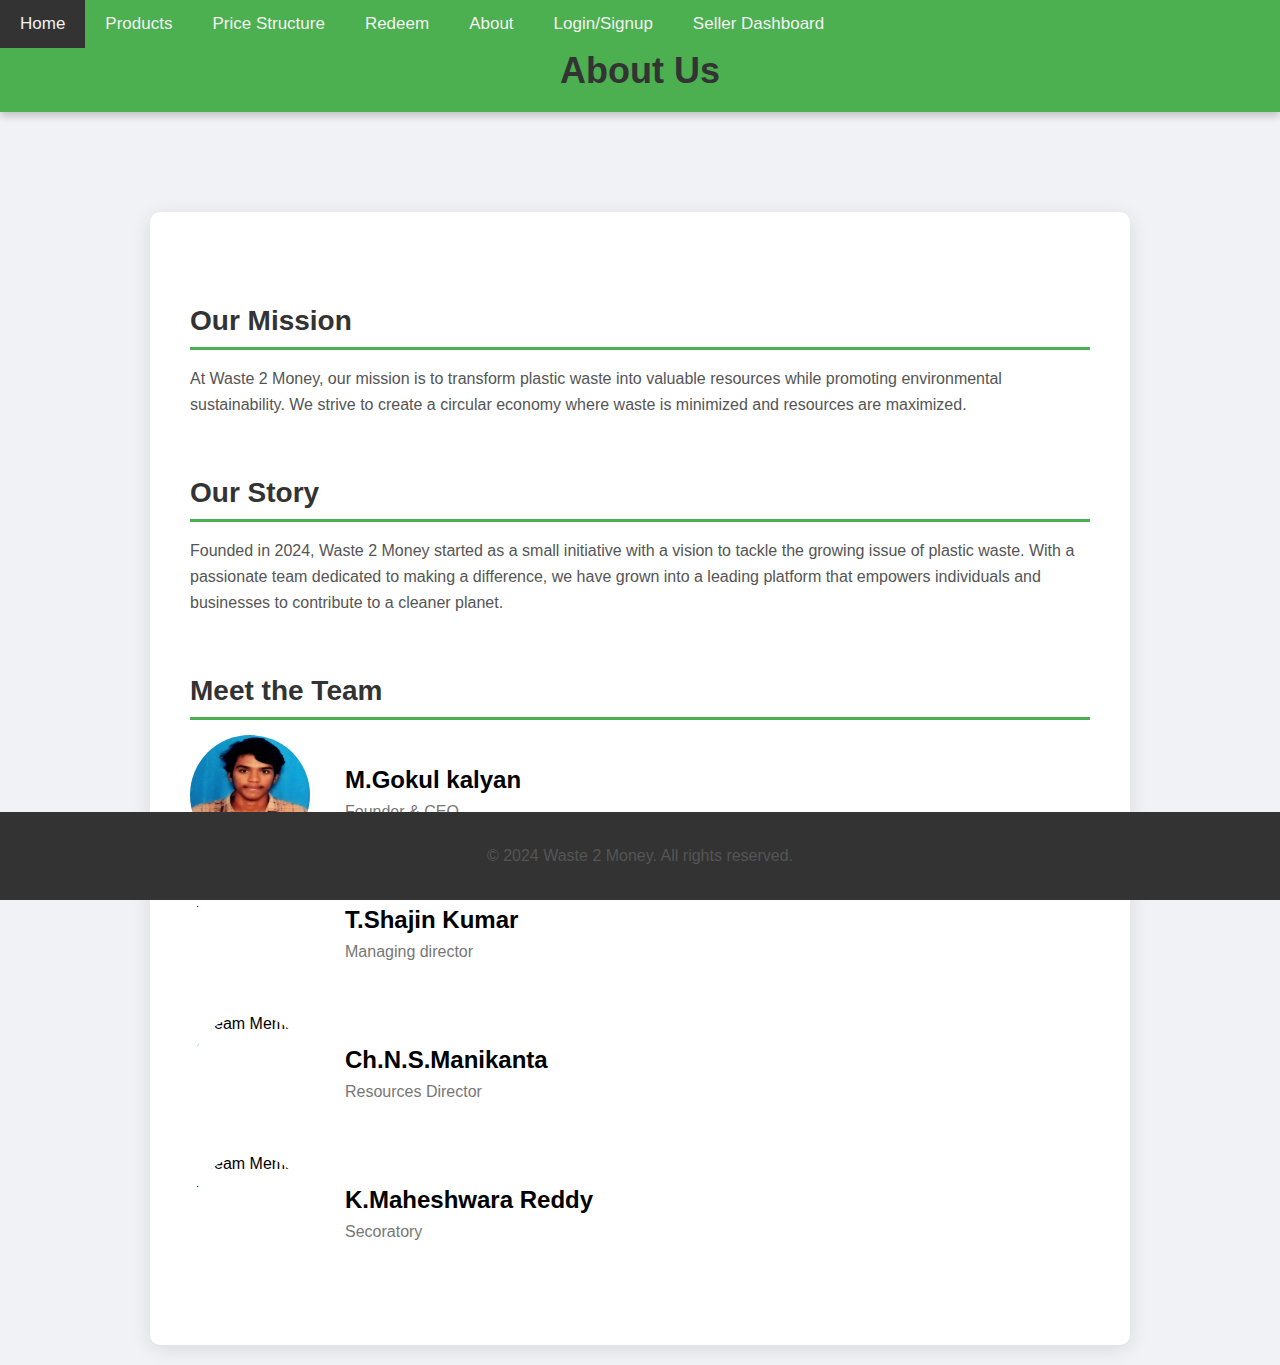
==== about.html @ 382ec8fe "Add files via upload" ====
<!DOCTYPE html>
<html lang="en">
<head>
    <meta charset="UTF-8">
    <meta name="viewport" content="width=device-width, initial-scale=1.0">
    <title>About Us - Waste 2 Money</title>
    <link rel="stylesheet" href="about.css">
</head>
<body>
    <nav class="navigation">
        <a href="homepage.html" class="but">Home</a>
        <a href="products.html" class="but">Products</a>
        <a href="pricestruct.html" class="but">Price Structure</a>
        <a href="redeem.html" class="but">Redeem</a>
        <a href="about.html" class="but">About</a>
        <a href="login.html" class="but">Login/Signup</a>
        <a href="seller.html" class="but">Seller Dashboard</a>
    </nav>

    <header>
        <h1>About Us</h1>
    </header>

    <div class="about-container">
        <section class="mission">
            <h2>Our Mission</h2>
            <p>At Waste 2 Money, our mission is to transform plastic waste into valuable resources while promoting environmental sustainability. We strive to create a circular economy where waste is minimized and resources are maximized.</p>
        </section>

        <section class="our-story">
            <h2>Our Story</h2>
            <p>Founded in 2024, Waste 2 Money started as a small initiative with a vision to tackle the growing issue of plastic waste. With a passionate team dedicated to making a difference, we have grown into a leading platform that empowers individuals and businesses to contribute to a cleaner planet.</p>
        </section>

        <section class="our-team">
            <h2>Meet the Team</h2>
            <div class="team-member">
                <img src="images/passportpic.jpg" alt="Team Member 1">
                <div class="team-info">
                    <h3>M.Gokul kalyan</h3>
                    <p>Founder & CEO</p>
                </div>
            </div>
            <div class="team-member">
                <img src="images/team-member2.jpg" alt="Team Member 2">
                <div class="team-info">
                    <h3>T.Shajin Kumar</h3>
                    <p>Managing director</p>
                </div>
            </div>
            <div class="team-member">
                <img src="images/team-member3.jpg" alt="Team Member 3">
                <div class="team-info">
                    <h3>Ch.N.S.Manikanta</h3>
                    <p>Resources Director</p>
                </div>
            </div>
            <div class="team-member">
                <img src="images/team-member1.jpg" alt="Team Member 1">
                <div class="team-info">
                    <h3>K.Maheshwara Reddy</h3>
                    <p>Secoratory</p>
                </div>
            </div>
        </section>
    </div>

    <footer>
        <p>&copy; 2024 Waste 2 Money. All rights reserved.</p>
    </footer>
</body>
</html>
---- about.css ----
/* Global Styles */
body {
    font-family: 'Segoe UI', Tahoma, Geneva, Verdana, sans-serif;
    background-color: #f0f2f5;
    margin: 0;
    padding: 0;
    overflow-x: hidden;
    transition: background-color 0.3s ease;
}

h1, h2 {
    padding-top: 30px;
    color: #333;
    transition: color 0.3s ease;
}

p {
    color: #555;
    line-height: 1.6;
}
p:hover{
    color:black;
    line-height: 1.6;
}

/* Navigation Bar */
.navigation {
    background-color: #4CAF50;
    overflow: hidden;
    position: fixed;
    width: 100%;
    top: 0;
    left: 0;
    transition: background-color 0.3s ease;
    z-index: 1000;
}

.navigation .but {
    float: left;
    display: block;
    color: #f2f2f2;
    text-align: center;
    padding: 14px 20px;
    text-decoration: none;
    font-size: 17px;
    transition: background-color 0.3s ease, color 0.3s ease;
}

.navigation .but:hover {
    background-color: #333;
    color: #f2f2f2;
}

/* Header */
header {
    background-color: #4CAF50;
    color: white;
    padding: 20px 0;
    text-align: center;
    box-shadow: 0 4px 8px rgba(0, 0, 0, 0.2);
}

header h1 {
    margin: 0;
    font-size: 36px;
    animation: fadeIn 2s ease-in-out;
}

/* About Container */
.about-container {
    background-color: white;
    padding: 40px;
    margin: 100px auto 20px;
    width: 80%;
    max-width: 900px;
    border-radius: 10px;
    box-shadow: 0 4px 20px rgba(0, 0, 0, 0.1);
    animation: slideIn 1s ease-in-out;
}

section {
    margin-bottom: 30px;
}

section h2 {
    border-bottom: 3px solid #4CAF50;
    padding-bottom: 10px;
    margin-bottom: 15px;
    font-size: 28px;
    position: relative;
    overflow: hidden;
}

section h2::after {
    content: '';
    display: block;
    width: 100%;
    height: 2px;
    background: #4CAF50;
    position: absolute;
    left: 0;
    bottom: 0;
    transform: translateX(-100%);
    transition: transform 0.3s ease;
}

section h2:hover::after {
    transform: translateX(0);
}

.team-member {
    display: flex;
    align-items: center;
    margin-bottom: 20px;
    transition: transform 0.3s ease, box-shadow 0.3s ease;
    position: relative;
}

.team-member:hover {
    transform: scale(1.05);
    box-shadow: 0 8px 15px rgba(0, 0, 0, 0.2);
}

.team-member img {
    border-radius: 50%;
    width: 120px;
    height: 120px;
    margin-right: 20px;
    transition: transform 0.3s ease;
}

.team-member img:hover {
    transform: rotate(10deg);
}

.team-info {
    background-color: #ffffff;
    border-radius: 8px;
    padding: 15px;
    transition: background-color 0.3s ease;
}

.team-member:hover .team-info {
    background-color: #9e3a99; /* Change this to your preferred hover background color */
}

.team-info h3 {
    margin: 0;
    font-size: 24px;
}

.team-info p {
    margin: 5px 0 0;
    color: #777;
}
.team-info p:hover {
    margin: 5px 0 0;
    color: #000000;
}

/* Footer */
footer {
    background-color: #333;
    color: white;
    text-align: center;
    padding: 15px 0;
    position: fixed;
    width: 100%;
    bottom: 0;
    transition: background-color 0.3s ease;
}

/* Animations */
@keyframes fadeIn {
    from {
        opacity: 0;
    }
    to {
        opacity: 1;
    }
}

@keyframes slideIn {
    from {
        transform: translateY(20px);
        opacity: 0;
    }
    to {
        transform: translateY(0);
        opacity: 1;
    }
}
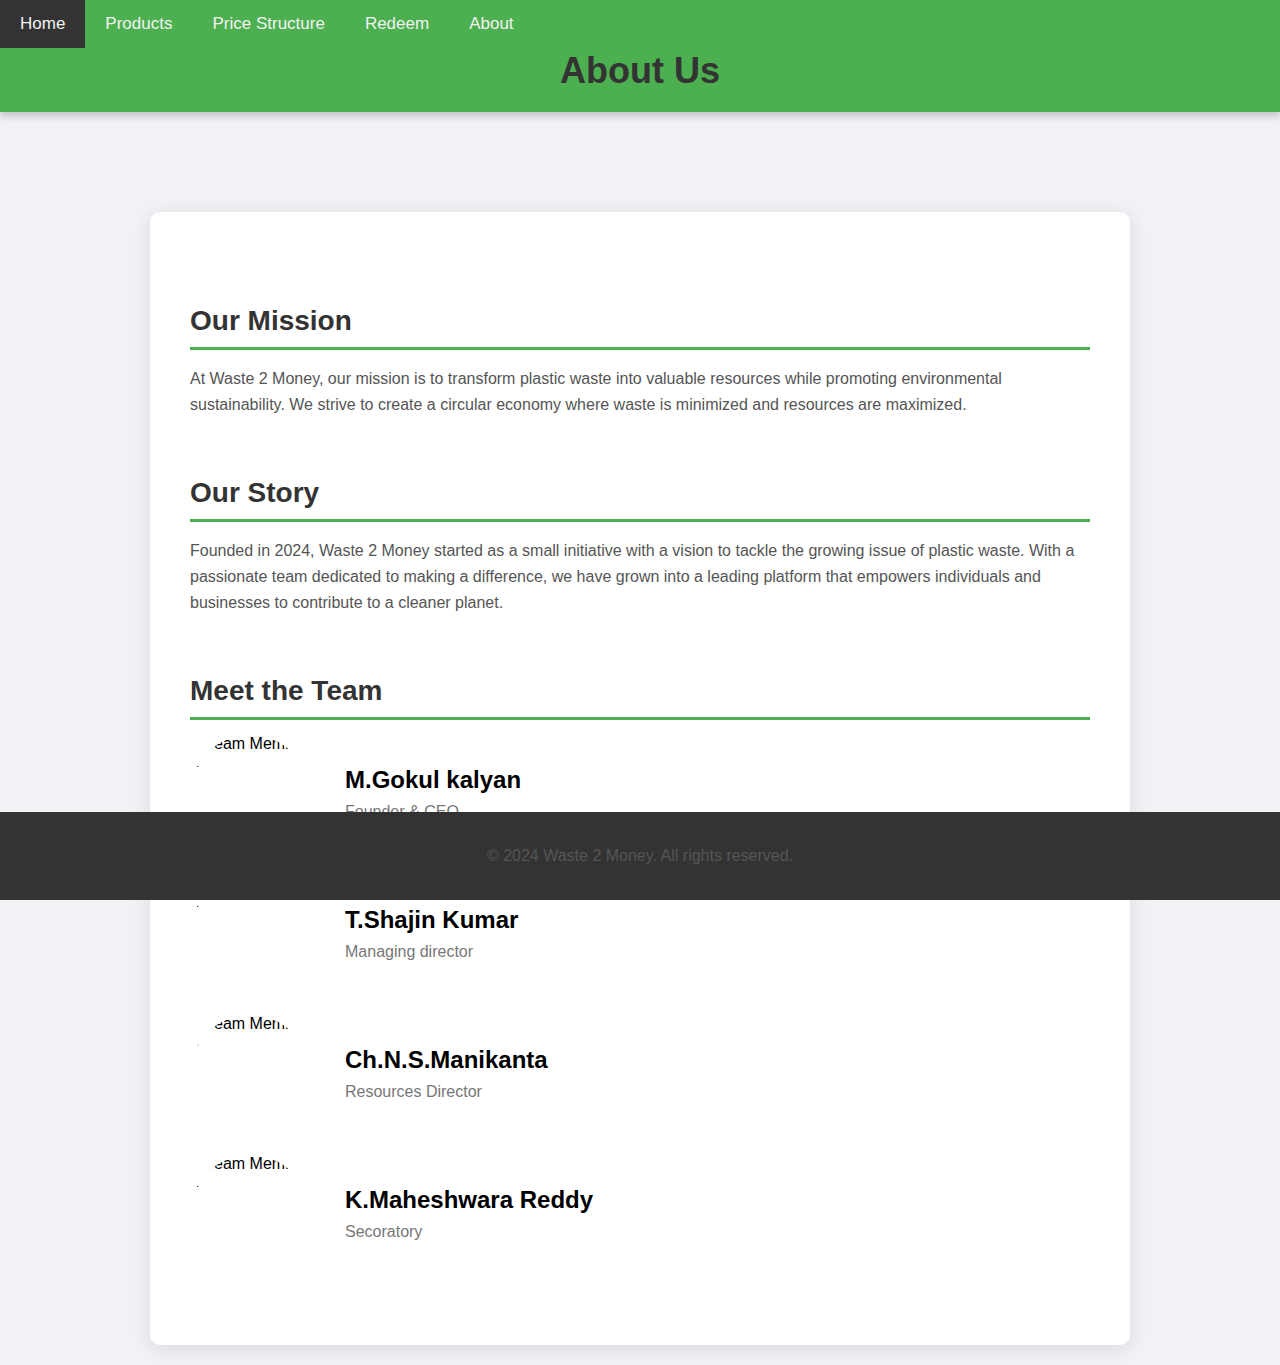
==== commit e6d07510: "Add files via upload" ====
--- a/about.html
+++ b/about.html
@@ -8,13 +8,12 @@
 </head>
 <body>
     <nav class="navigation">
-        <a href="homepage.html" class="but">Home</a>
+        <a href="page1.html" class="but">Home</a>
         <a href="products.html" class="but">Products</a>
         <a href="pricestruct.html" class="but">Price Structure</a>
         <a href="redeem.html" class="but">Redeem</a>
         <a href="about.html" class="but">About</a>
-        <a href="login.html" class="but">Login/Signup</a>
-        <a href="seller.html" class="but">Seller Dashboard</a>
+       
     </nav>
 
     <header>
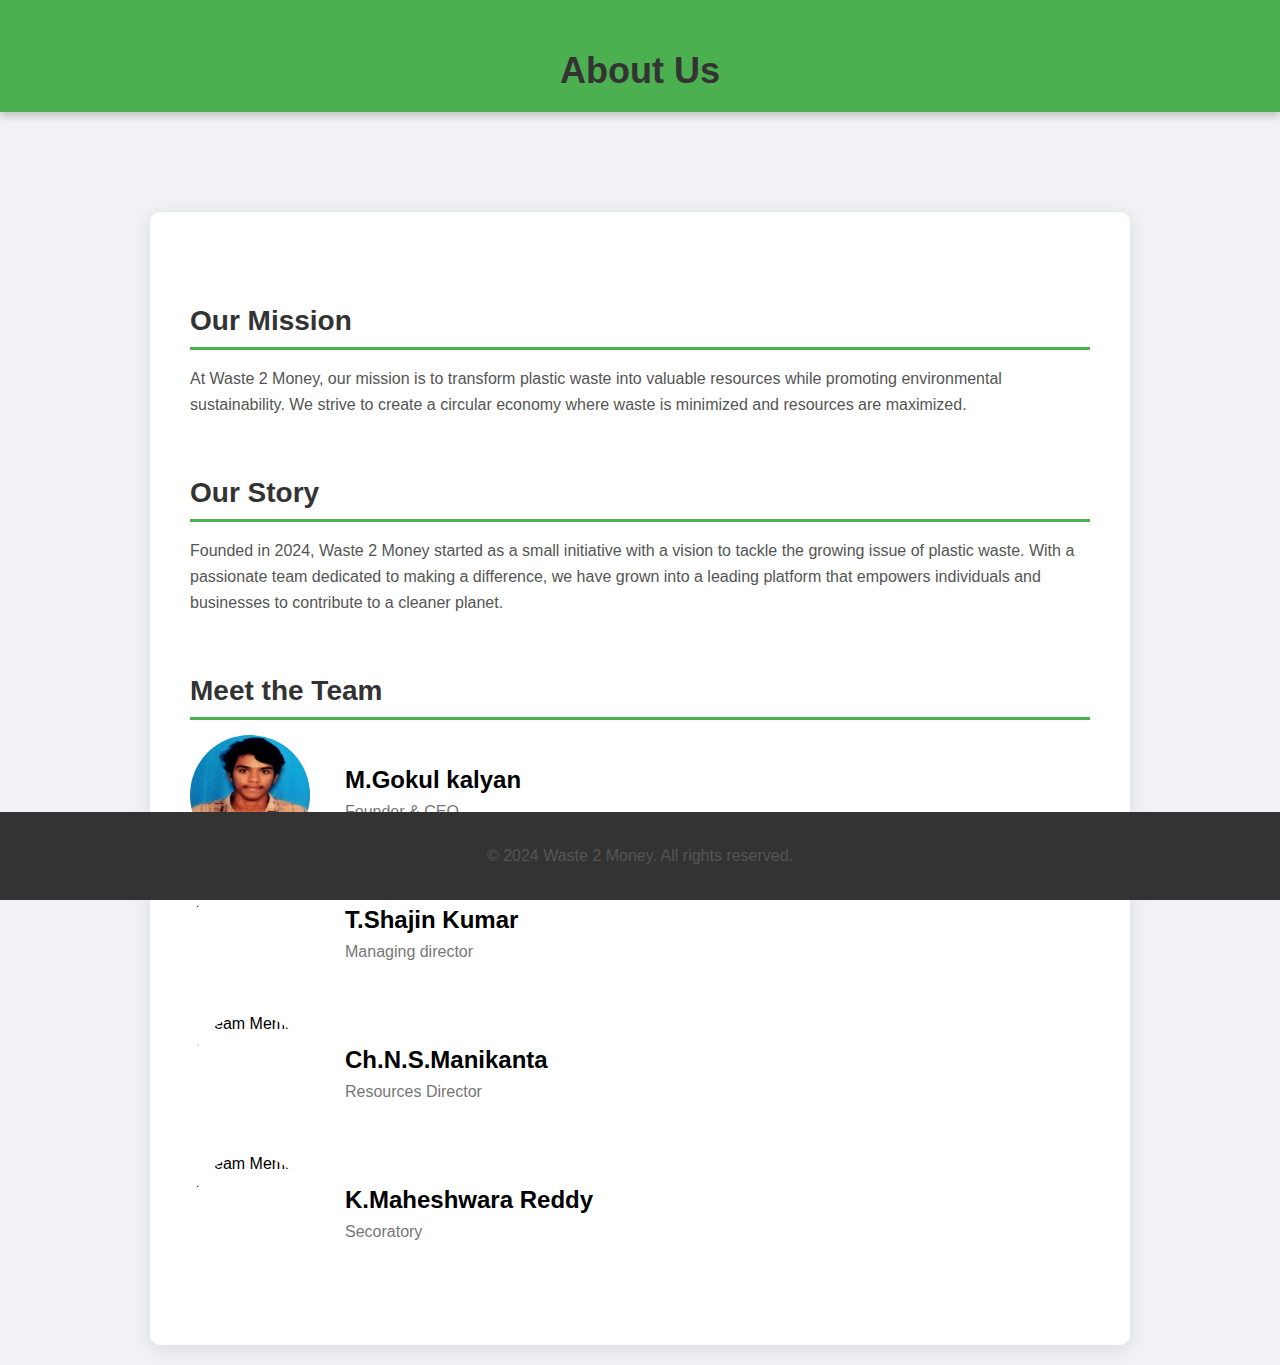
==== commit 296058fb: "Add files via upload" ====
--- a/about.html
+++ b/about.html
@@ -7,14 +7,7 @@
     <link rel="stylesheet" href="about.css">
 </head>
 <body>
-    <nav class="navigation">
-        <a href="page1.html" class="but">Home</a>
-        <a href="products.html" class="but">Products</a>
-        <a href="pricestruct.html" class="but">Price Structure</a>
-        <a href="redeem.html" class="but">Redeem</a>
-        <a href="about.html" class="but">About</a>
-       
-    </nav>
+   
 
     <header>
         <h1>About Us</h1>
